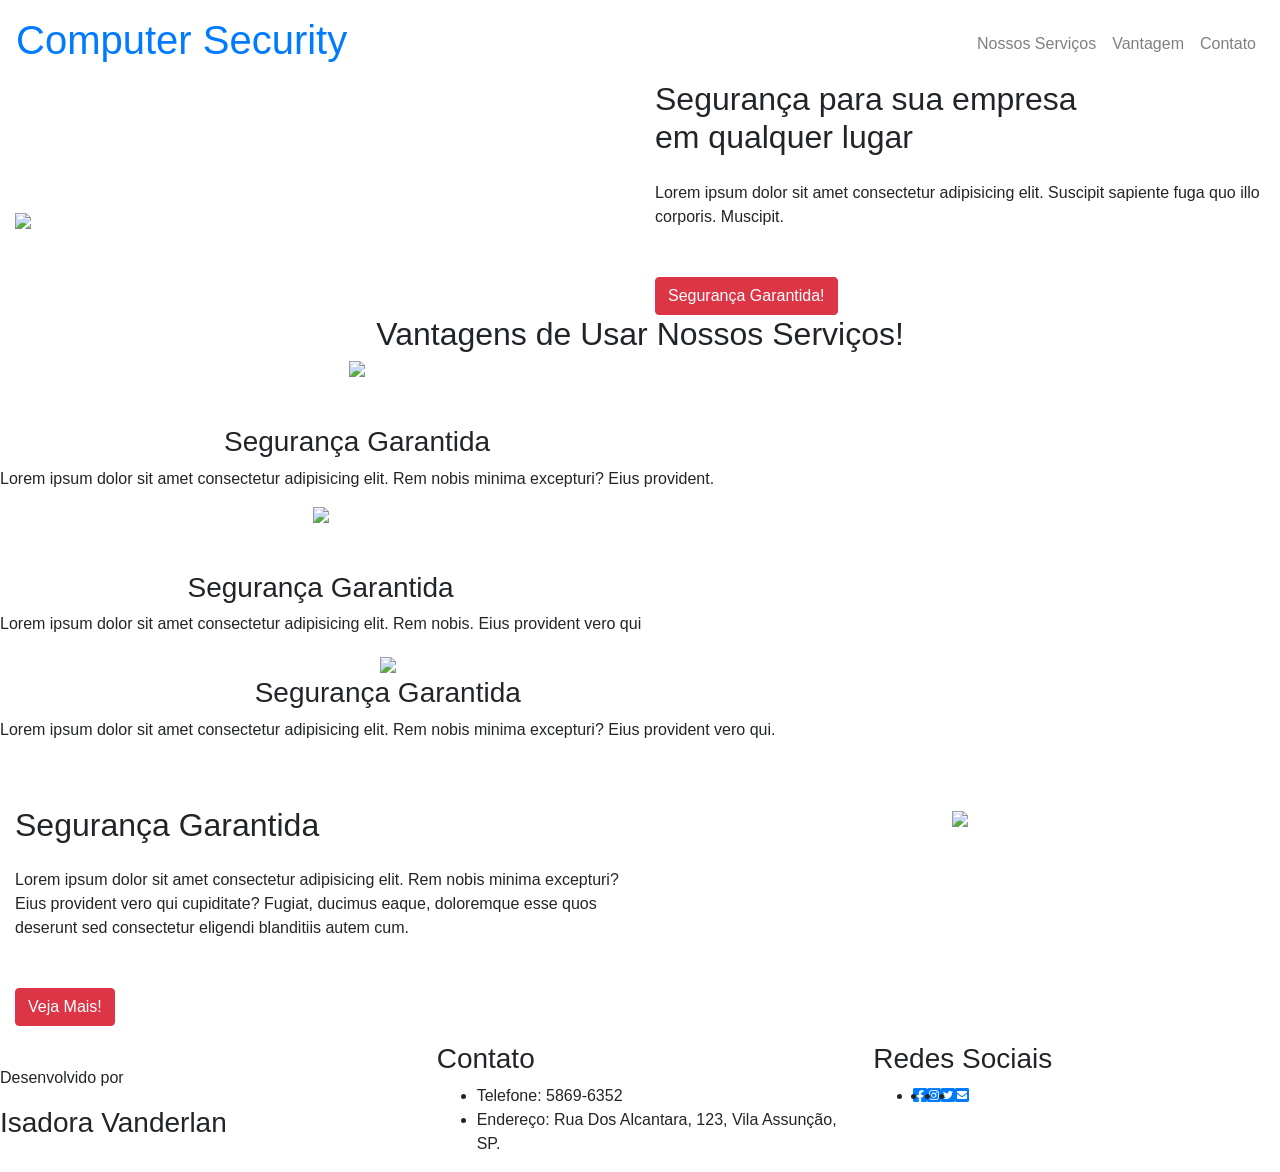
==== index.html @ ff6dbcac "d" ====
<!DOCTYPE html>
<html lang="pt-br">
<head>
    <meta charset="UTF-8">
    <meta http-equiv="X-UA-Compatible" content="IE=edge">
    <meta name="viewport" content="width=device-width, initial-scale=1.0">

    <!-- FAVICON -->
    <link rel="shortcut icon" href="img/favicon-32x32.png" type="image/x-icon">

    <!-- CSS -->
    <link rel="stylesheet" href="style/style.css">

    <!--ICONS-->
    <link rel="stylesheet" href="https://use.fontawesome.com/releases/v5.15.3/css/all.css" integrity="sha384-SZXxX4whJ79/gErwcOYf+zWLeJdY/qpuqC4cAa9rOGUstPomtqpuNWT9wdPEn2fk" crossorigin="anonymous">

    <!-- Bootstrap CSS -->
    <link rel="stylesheet" href="https://stackpath.bootstrapcdn.com/bootstrap/4.1.3/css/bootstrap.min.css" integrity="sha384-MCw98/SFnGE8fJT3GXwEOngsV7Zt27NXFoaoApmYm81iuXoPkFOJwJ8ERdknLPMO" crossorigin="anonymous">

    <title>Computer Security</title>
</head>
<body>
    <div class="container-site"> <!-- CONTAINER -->

        <header class="row"> <!-- HEADER -->
            <nav class="navbar navbar-expand-lg navbar-light cor-header container-fluid mt-2" id="navbar">
                <div class="container-fluid">
            
                  <!--Logo-->
                  <a class="link" href="index.html"><h1>Computer Security</h1></a>
                              
                  <!--Menu hamburguer-->
                  <button class="navbar-toggler" data-toggle="collapse" data-target="#nav-target">
                    <span class="navbar-toggler-icon"></span>
                  </button>
            
                  <!--Navegação-->
                  <div class="collapse navbar-collapse" id="nav-target">
                    <ul class="navbar-nav ml-auto">
                      <li class="nav-item">
                        <a class="nav-link" href="#servicos">Nossos Serviços</a>
                      </li>
                      <li class="nav-item">
                        <a class="nav-link" href="#vantagem">Vantagem</a>
                      </li>
                      <li class="nav-item">
                        <a class="nav-link" href="#contato">Contato</a>
                      </li>
                    </ul>
                  </div>            
                </div>
              </nav>
        </header><!-- /HEADER -->

        <section class="sect-1 container-fluid marcador-container"> <!-- SECTION 1 -->
            <div class="row">
              <div class="col-lg-6 align-self-center">
                <img class="img1 mt-5" src="img/conexão.png">
              </div>
                
              <div class="col-lg-6 align-self-center">
                <h2 class="mb-4">Segurança para sua empresa <br> em qualquer lugar</h2>

                <p class="mb-5">Lorem ipsum dolor sit amet consectetur adipisicing elit. Suscipit sapiente fuga quo illo corporis. Muscipit.</p>

                <a href="vantagem.html"><input class="btn btn-danger enviar" type="submit" value="Segurança Garantida!"></a>
                
              </div>
            </div>
        </section><!-- /SECTION 1 -->

        <section class="sect-2 container-fluid marcador-container text-center mb-5" id="servicos"><!-- SECTION 2 -->
          <h2>Vantagens de Usar Nossos Serviços!</h2>
        
          <div class="sect-2-1 row d-flex">
            <div class="sect-2-1-1">
              <img class="mb-5" src="img/Cyber.png">
              <h3>Segurança Garantida</h3>
              <p>Lorem ipsum dolor sit amet consectetur adipisicing elit. Rem nobis minima excepturi? Eius provident.</p>
            </div>
            
            <div class="sect-2-1-1">
              <img class="mb-5" src="img/suporte.png">
              <h3>Segurança Garantida</h3>
              <p>Lorem ipsum dolor sit amet consectetur adipisicing elit. Rem nobis. Eius provident vero qui</p>
            </div>
          
            <div class="sect-2-1-1">           
              <img src="img/Security.png">
              <h3>Segurança Garantida</h3>
              <p>Lorem ipsum dolor sit amet consectetur adipisicing elit. Rem nobis minima excepturi? Eius provident vero qui.</p>
            </div>             
          </div>        
        </section><!-- /SECTION 2 -->

        <section class="sect-3 container-fluid marcador-container" id="vantagem"><!-- SECTION 3 -->
          <div class="row justify-content-center">
            <div class="col-lg-6 sect-3-1">
              <h2 class="pb-3">Segurança Garantida</h2>
              <p class="mb-5">Lorem ipsum dolor sit amet consectetur adipisicing elit. Rem nobis minima excepturi? Eius provident vero qui cupiditate? Fugiat, ducimus eaque, doloremque esse quos deserunt sed consectetur eligendi blanditiis autem cum.</p>
              <a href="vantagem.html"><input class="btn btn-danger enviar mb-3" type="submit" value="Veja Mais!"></a>
            </div>
            
            <div class="col-lg-6 sect-3-2 text-center">
              <img class="img2" src="img/Digital.png">
            </div>
          </div>
        </section><!-- /SECTION 3 -->

        <footer class="d-flex row" id="contato"><!-- FOOTER -->
          <div class="col-sm-4 footer-name align-self-center footer-1">
            <p>Desenvolvido por</p>
            <h3>Isadora Vanderlan</h3>
          </div>

          <div  class="col-sm-4 footer-2">
            <h3>Contato</h3>
            <ul>
                <li>Telefone: 5869-6352</li>
                <li>Endereço: Rua Dos Alcantara, 123, Vila Assunção, SP.</li>
            </ul>
          </div>

          <div class="col-sm-4 footer-1">
            <h3>Redes Sociais</h3>
            <ul class="d-flex redes">
              <li><a href="#"><i class="fab fa-facebook-square"></i></a></li>
              <li><a href="#"><i class="fab fa-instagram-square"></i></a></li>
              <li><a href="#"><i class="fab fa-twitter-square"></i></a></li>
              <li><a href="#"><i class="fas fa-envelope-square"></i></a></li>
            </ul>
          </div>
        </footer><!-- /FOOTER -->

    </div><!-- /CONTAINER -->


    <!-- Javascript -->
    <script type="text/javascript" src="js/jquery-3.1.1.min.js"></script>
    <script type="text/javascript" src="js/jquery-3.1.1.min.js"></script>

    <!-- jQuery CDN -->
    <script src="https://code.jquery.com/jquery-3.4.1.min.js"
        integrity="sha256-CSXorXvZcTkaix6Yvo6HppcZGetbYMGWSFlBw8HfCJo=" crossorigin="anonymous"></script>

    <!-- Our JS file -->
    <script src="js/main.js"></script>

    <!-- Bootstrap JS -->
    <script src="https://stackpath.bootstrapcdn.com/bootstrap/4.1.3/js/bootstrap.min.js" integrity="sha384-ChfqqxuZUCnJSK3+MXmPNIyE6ZbWh2IMqE241rYiqJxyMiZ6OW/JmZQ5stwEULTy" crossorigin="anonymous"></script>

</body>
</html>
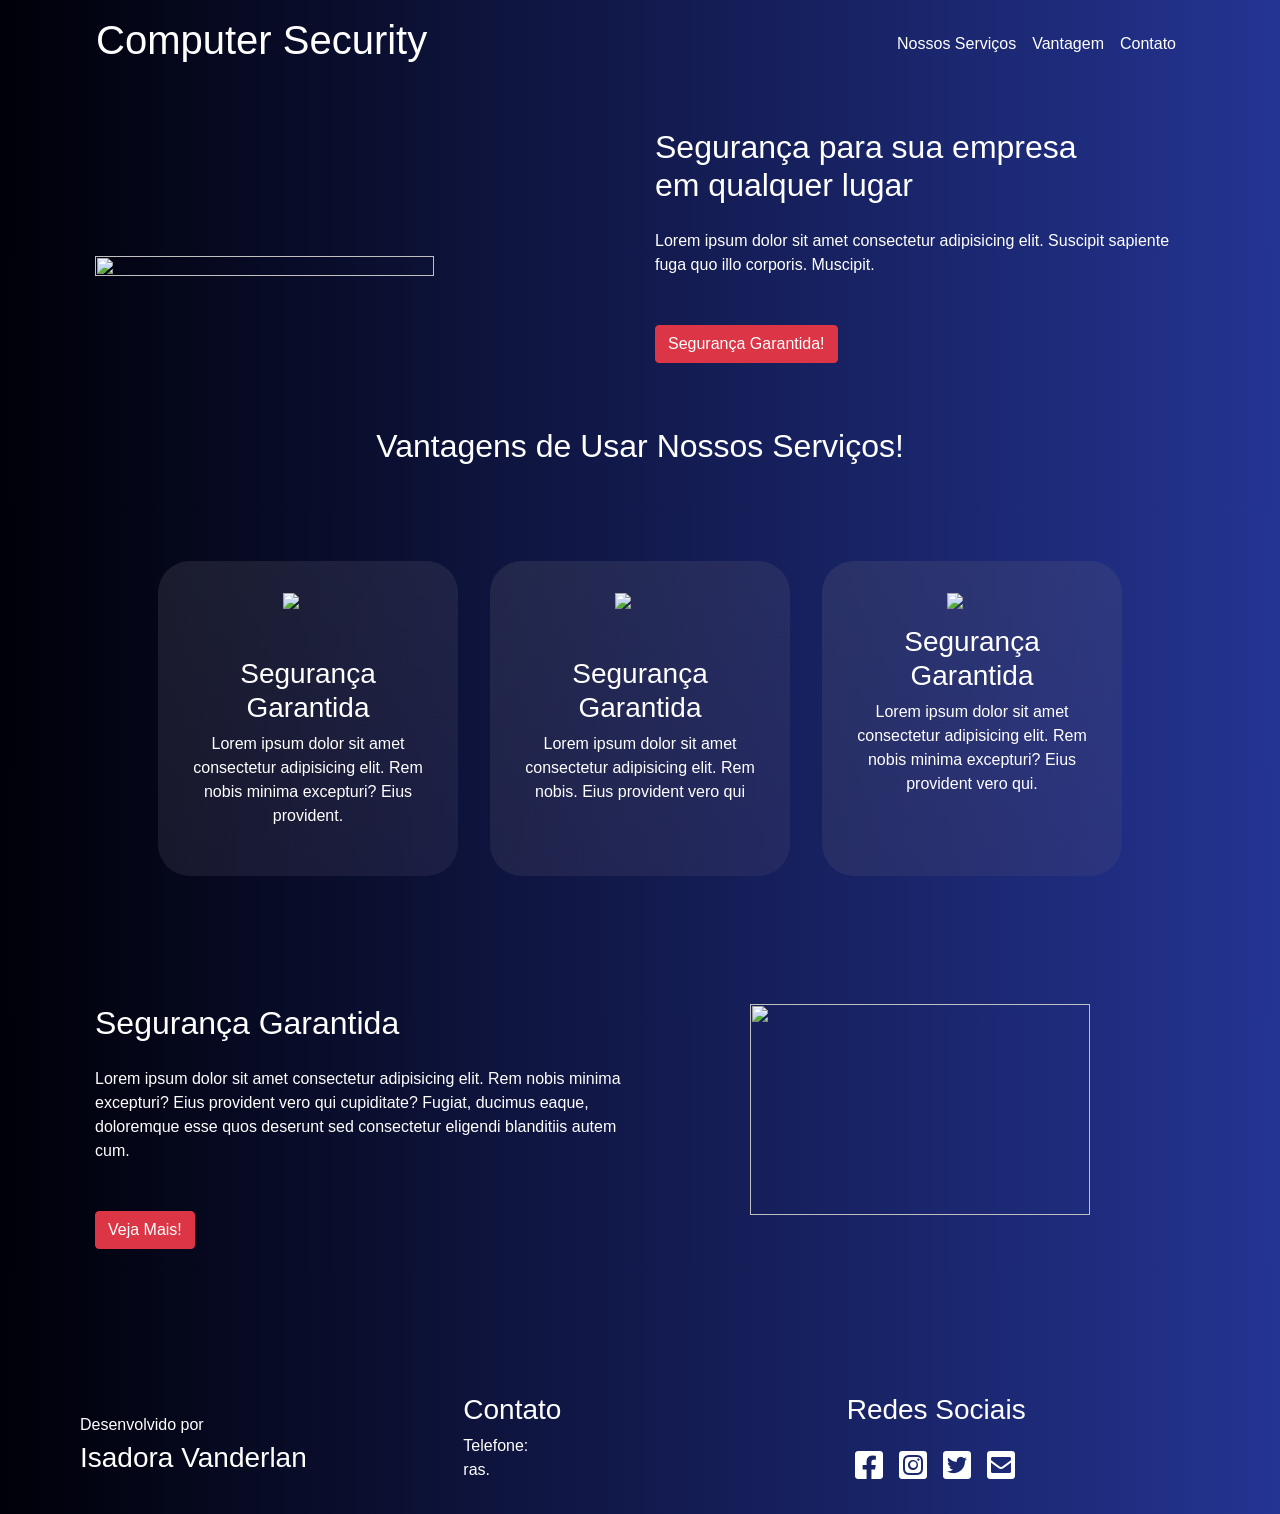
==== commit 2b6fba31: "Update index.html" ====
--- a/index.html
+++ b/index.html
@@ -116,8 +116,8 @@
           <div  class="col-sm-4 footer-2">
             <h3>Contato</h3>
             <ul>
-                <li>Telefone: 5869-6352</li>
-                <li>Endereço: Rua Dos Alcantara, 123, Vila Assunção, SP.</li>
+                <li>Telefone:</li>
+                <li>ras.</li>
             </ul>
           </div>
 
--- a/style/style.css
+++ b/style/style.css
@@ -0,0 +1,183 @@
+/* FONTS */
+@import url('https://fonts.googleapis.com/css2?family=Poppins:wght@400;500;600;900&display=swap');
+
+
+/* RESET */
+* {
+    margin: 0;
+    padding: 0;
+    color: white;
+}
+
+#nav-target a {
+    color: white;
+}
+
+.container-site {
+    background: linear-gradient(90deg, #000008, #243492);
+    padding-right: 5rem;
+    padding-left: 5rem;
+}
+
+li {
+    list-style: none;
+    text-decoration: none;
+}
+
+.link:hover {
+    text-decoration: none;
+    cursor: none;
+} 
+
+:target {
+    scroll-margin-top: .8em;
+  }
+
+
+/************** HEADER ***************/
+header {
+    margin-bottom: 3rem;
+}
+
+div a {
+    color: white;
+}
+
+header, h1, p {
+    font-family: 'Poppins', sans-serif;
+    font-weight: 400;
+    color: white;
+}
+
+.navbar-nav li:hover {
+    transform: translateY(-.2rem);
+}
+
+
+/************** SECTION 1 ***************/
+.sect-1 {
+    margin-bottom: 4rem;
+}
+
+.img1 {
+    width: 80%;
+    height: 90%;
+}
+
+
+/************** SECTION 2 ***************/
+.sect-2 h2{
+    margin-bottom: 6rem;
+}
+
+.sect-2 img{
+    max-width: 200px;
+    min-width: 50px;
+    margin-bottom: 1rem;
+}
+
+.sect-2-1 {
+    display: grid;
+    grid-gap: 2rem;
+    margin-bottom: 8rem;
+    justify-content: center;
+}
+
+.sect-2-1-1 img:hover {
+    transform: translateY(-.8rem);
+}
+
+.sect-2-1-1 {
+    width: 300px;
+    border-radius: 2rem;
+    padding: 2rem;
+    background: linear-gradient(146deg, hsla(240, 5%, 45%, 0.212) 0%, hsla(257, 19%, 39%, 0.192));
+}
+
+/************** SECTION 3 ***************/
+.sect-3 {
+    margin-bottom: 8rem;
+}
+
+.sect-3-1 {
+    max-width: 900px;
+}
+
+.sect-3-2 img{
+    width: 80%;
+    height: 90%;
+}
+
+.sect-3-2 img:hover {
+    transform: translateY(-.8rem);
+}
+
+/**************  FOOTER  ***************/
+.footer-1 {
+    justify-content: center;
+}
+
+.footer-1 ul {
+    font-size: 2rem;
+}
+
+.footer-1 ul li {
+    margin: 0.5rem;
+}
+
+.footer-name {
+    line-height: 0rem;
+}
+
+.footer-1 li:hover {
+    transform: translateY(-.2rem);
+}
+
+/********************** RESPONSIV **********************/
+@media (max-width: 600px) {
+    .navbar h1{
+        font-size: 1.5rem;
+    }
+    footer {
+        text-align: center;
+    }
+    footer ul {
+        justify-content: center;
+    }
+    .footer-1, .footer-2 {
+        margin-bottom: 3rem;
+    }
+}
+
+@media (max-width: 995px) {
+    .container-site {
+        padding-right: 1rem;
+        padding-left: 1rem;
+    }
+    .sect-1 {
+        margin-top: 5rem;
+        margin-bottom: 9rem;
+    }
+    .sect-1 .row{
+        margin: 0 !important;
+        padding: 0 !important;
+    }
+    .img1 {
+        display: none;
+    }
+    .sect-3-1 {
+        text-align: center;
+    }
+    .sect-3 p{
+        text-align: center;
+    }
+    .sect-3 .row{
+        margin: 0 !important;
+        padding: 0 !important;
+    }
+    .sect-3 .img2 {
+        width: 70% !important;
+        height: 90% !important;
+    }
+}
+ 
